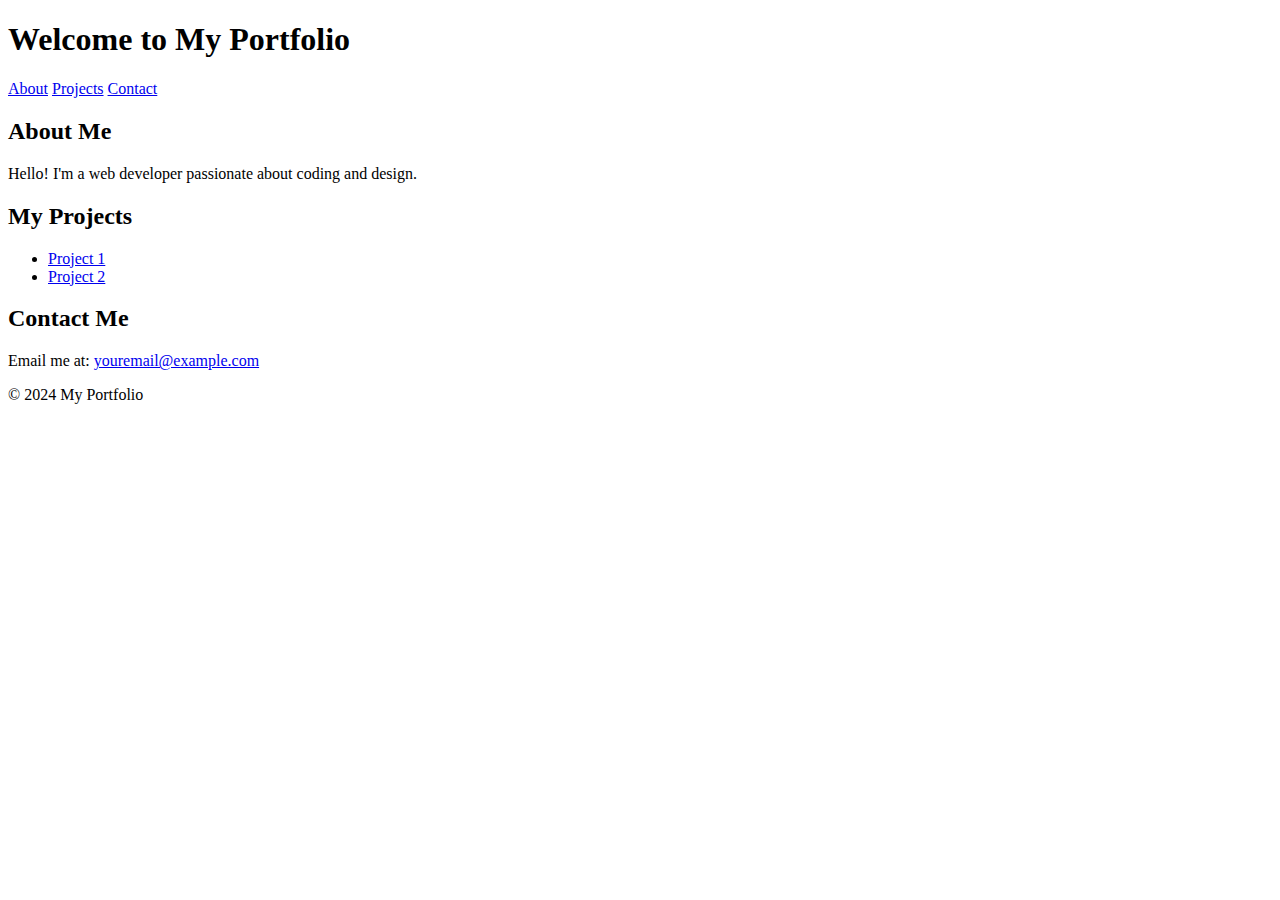
==== index.html @ 49e4f1cc "index.html" ====
<!DOCTYPE html>
<html lang="en">
<head>
    <meta charset="UTF-8">
    <meta name="viewport" content="width=device-width, initial-scale=1.0">
    <title>My Portfolio</title>
    <link rel="stylesheet" href="style.css"> <!-- Connects to CSS -->
</head>
<body>
    <header>
        <h1>Welcome to My Portfolio</h1>
        <nav>
            <a href="#about">About</a>
            <a href="#projects">Projects</a>
            <a href="#contact">Contact</a>
        </nav>
    </header>

    <section id="about">
        <h2>About Me</h2>
        <p>Hello! I'm a web developer passionate about coding and design.</p>
    </section>

    <section id="projects">
        <h2>My Projects</h2>
        <ul>
            <li><a href="#">Project 1</a></li>
            <li><a href="#">Project 2</a></li>
        </ul>
    </section>

    <section id="contact">
        <h2>Contact Me</h2>
        <p>Email me at: <a href="mailto:youremail@example.com">youremail@example.com</a></p>
    </section>

    <footer>
        <p>&copy; 2024 My Portfolio</p>
    </footer>
</body>
</html>
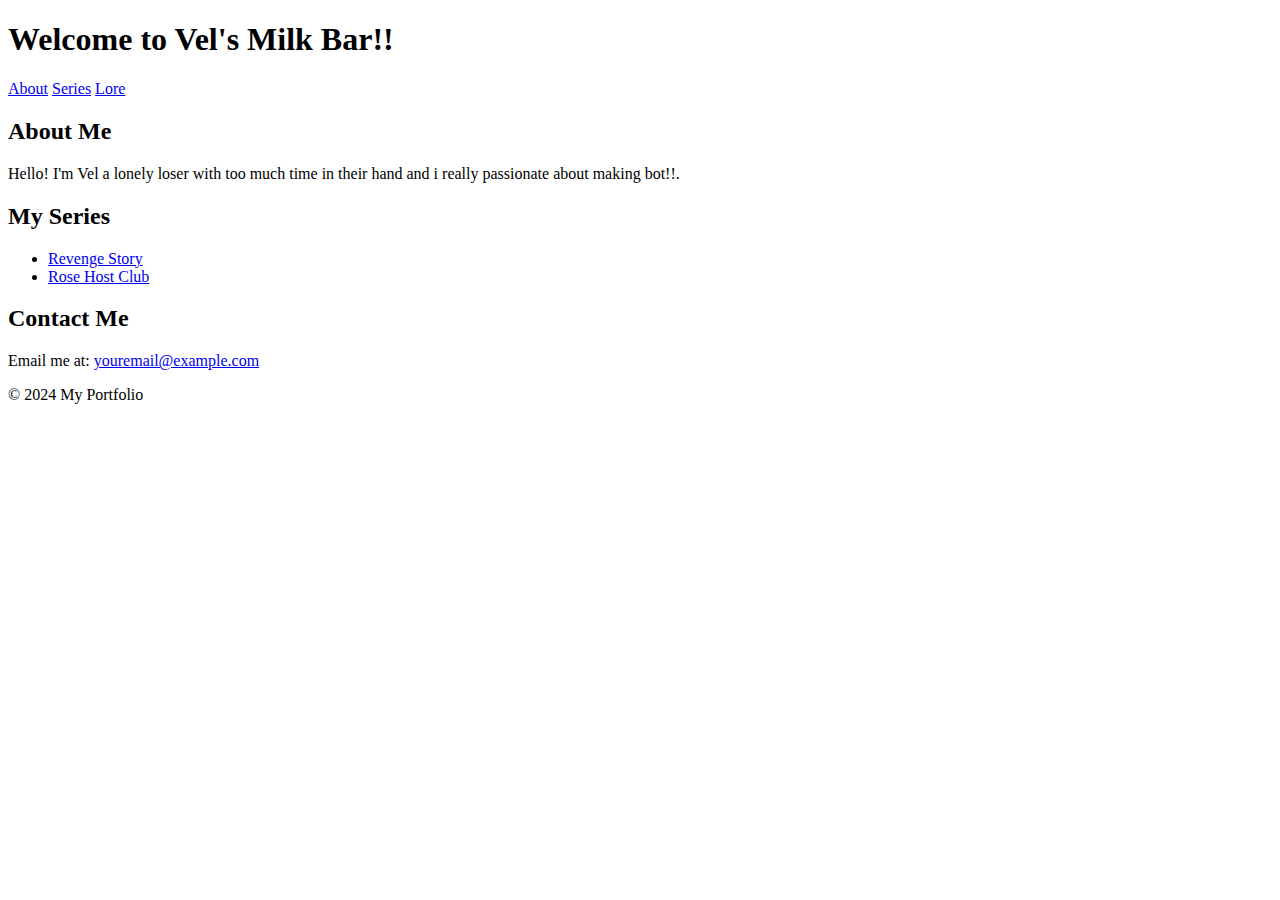
==== commit 47173dcb: "Update index.html" ====
--- a/index.html
+++ b/index.html
@@ -3,29 +3,29 @@
 <head>
     <meta charset="UTF-8">
     <meta name="viewport" content="width=device-width, initial-scale=1.0">
-    <title>My Portfolio</title>
+    <title>Vel's Milk Bar</title>
     <link rel="stylesheet" href="style.css"> <!-- Connects to CSS -->
 </head>
 <body>
     <header>
-        <h1>Welcome to My Portfolio</h1>
+        <h1>Welcome to Vel's Milk Bar!!</h1>
         <nav>
             <a href="#about">About</a>
-            <a href="#projects">Projects</a>
-            <a href="#contact">Contact</a>
+            <a href="#projects">Series</a>
+            <a href="#contact">Lore</a>
         </nav>
     </header>
 
     <section id="about">
         <h2>About Me</h2>
-        <p>Hello! I'm a web developer passionate about coding and design.</p>
+        <p>Hello! I'm Vel a lonely loser with too much time in their hand and i really passionate about making bot!!.</p>
     </section>
 
-    <section id="projects">
-        <h2>My Projects</h2>
+    <section id="Series">
+        <h2>My Series</h2>
         <ul>
-            <li><a href="#">Project 1</a></li>
-            <li><a href="#">Project 2</a></li>
+            <li><a href="#">Revenge Story</a></li>
+            <li><a href="#">Rose Host Club</a></li>
         </ul>
     </section>
 
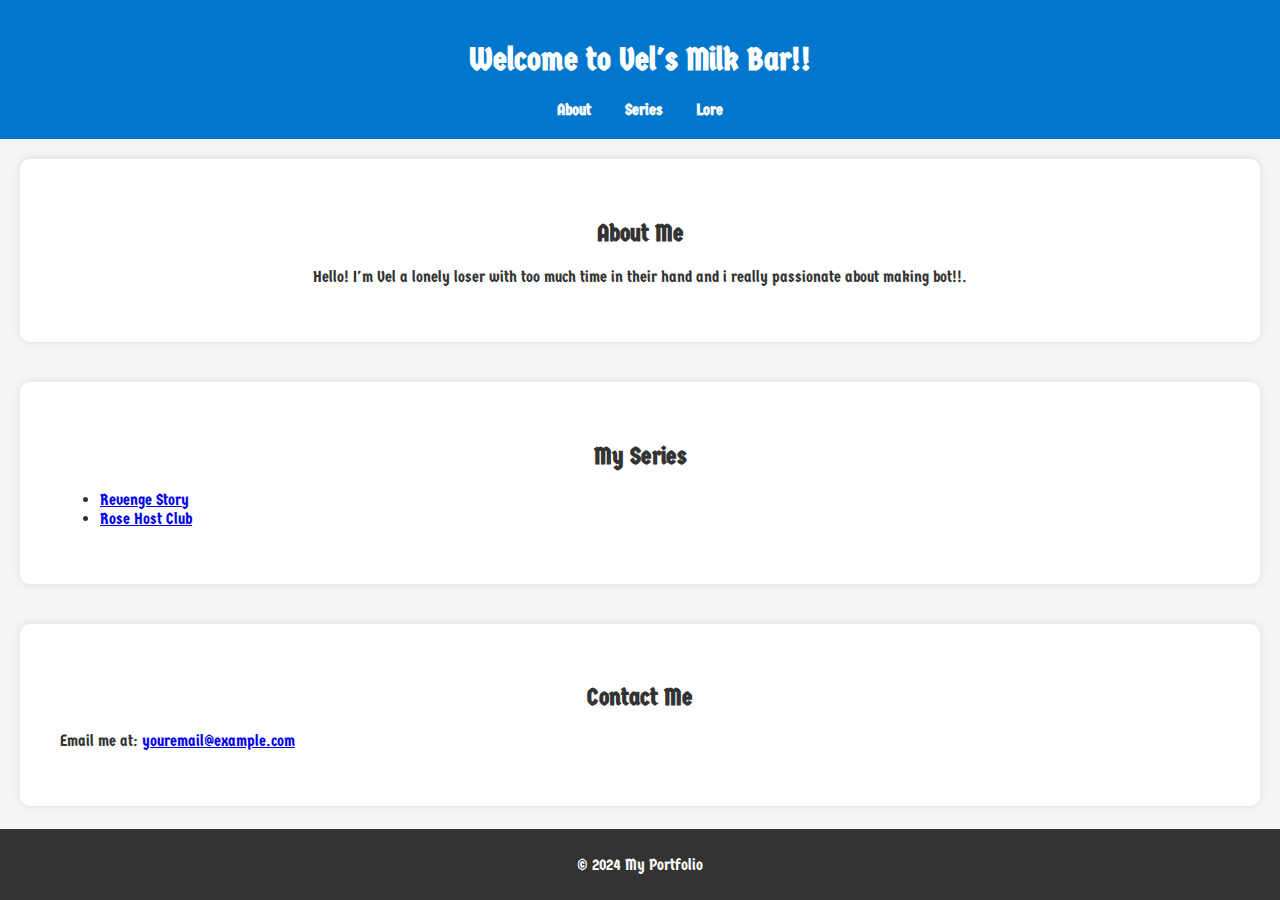
==== commit 58611acc: "Update index.html" ====
--- a/index.html
+++ b/index.html
@@ -3,6 +3,9 @@
 <head>
     <meta charset="UTF-8">
     <meta name="viewport" content="width=device-width, initial-scale=1.0">
+    <link rel="preconnect" href="https://fonts.googleapis.com">
+    <link rel="preconnect" href="https://fonts.gstatic.com" crossorigin>
+    <link href="https://fonts.googleapis.com/css2?family=Germania+One&family=PT+Serif:ital,wght@0,400;0,700;1,400;1,700&display=swap" rel="stylesheet">
     <title>Vel's Milk Bar</title>
     <link rel="stylesheet" href="style.css"> <!-- Connects to CSS -->
 </head>
@@ -12,17 +15,17 @@
         <nav>
             <a href="#about">About</a>
             <a href="#projects">Series</a>
-            <a href="#contact">Lore</a>
+            <a href="lore.html">Lore</a>
         </nav>
     </header>
 
     <section id="about">
         <h2>About Me</h2>
-        <p>Hello! I'm Vel a lonely loser with too much time in their hand and i really passionate about making bot!!.</p>
+        <p style="text-align: center;">Hello! I'm Vel a lonely loser with too much time in their hand and i really passionate about making bot!!.</p>
     </section>
 
     <section id="Series">
-        <h2>My Series</h2>
+        <h2 >My Series</h2>
         <ul>
             <li><a href="#">Revenge Story</a></li>
             <li><a href="#">Rose Host Club</a></li>
--- a/style.css
+++ b/style.css
@@ -0,0 +1,52 @@
+/* Make the page fill the entire screen */
+html, body {
+    height: 100%;
+    margin: 0;
+    display: flex;
+    flex-direction: column;
+}
+
+body {
+    font-family: 'Germania One', cursive;
+    margin: 0;
+    padding: 0;
+    background-color: #f5f5f5;
+    color: #333;
+}
+
+h2 {
+    text-align: center;
+    font-family: 'Germania One', cursive;
+}
+
+header {
+    background: #0077cc;
+    color: white;
+    padding: 20px;
+    text-align: center;
+}
+
+nav a {
+    color: white;
+    margin: 0 15px;
+    text-decoration: none;
+    font-weight: bold;
+}
+
+section {
+    padding: 40px;
+    margin: 20px;
+    background: white;
+    border-radius: 10px;
+    box-shadow: 0 0 10px rgba(0, 0, 0, 0.1);
+}
+
+/* Push the footer to the bottom */
+footer {
+    margin-top: auto;
+    background-color: #333; /* Optional: Add a background */
+    color: white; /* Optional: Change text color */
+    text-align: center;
+    padding: 10px;
+}
+
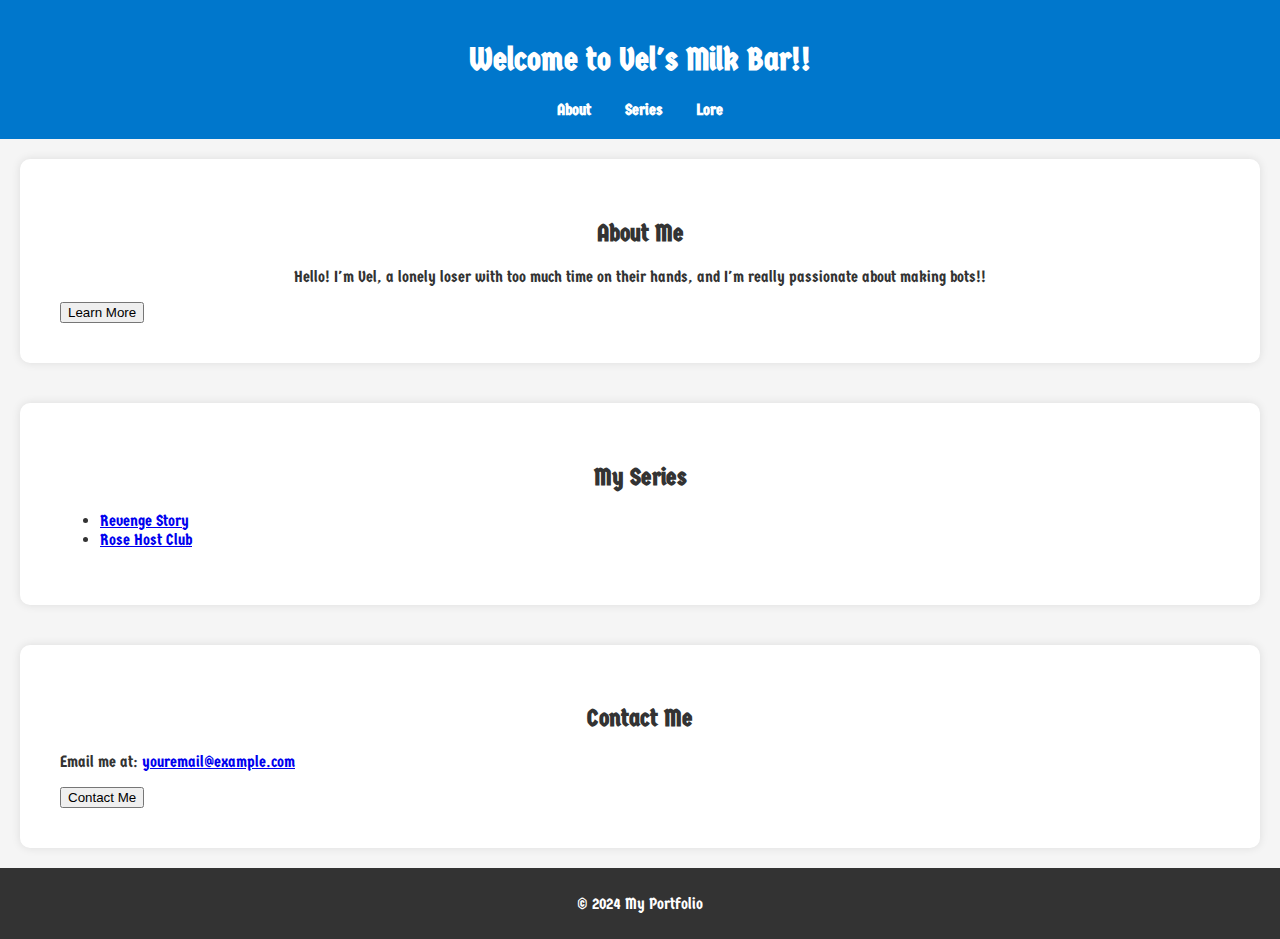
==== commit 4d95ef04: "Update index.html" ====
--- a/index.html
+++ b/index.html
@@ -7,7 +7,7 @@
     <link rel="preconnect" href="https://fonts.gstatic.com" crossorigin>
     <link href="https://fonts.googleapis.com/css2?family=Germania+One&family=PT+Serif:ital,wght@0,400;0,700;1,400;1,700&display=swap" rel="stylesheet">
     <title>Vel's Milk Bar</title>
-    <link rel="stylesheet" href="style.css"> <!-- Connects to CSS -->
+    <link rel="stylesheet" href="style.css">
 </head>
 <body>
     <header>
@@ -21,11 +21,12 @@
 
     <section id="about">
         <h2>About Me</h2>
-        <p style="text-align: center;">Hello! I'm Vel a lonely loser with too much time in their hand and i really passionate about making bot!!.</p>
+        <p style="text-align: center;">Hello! I'm Vel, a lonely loser with too much time on their hands, and I'm really passionate about making bots!!</p>
+        <button class="my-button">Learn More</button> <!-- Button here -->
     </section>
 
     <section id="Series">
-        <h2 >My Series</h2>
+        <h2>My Series</h2>
         <ul>
             <li><a href="#">Revenge Story</a></li>
             <li><a href="#">Rose Host Club</a></li>
@@ -35,6 +36,7 @@
     <section id="contact">
         <h2>Contact Me</h2>
         <p>Email me at: <a href="mailto:youremail@example.com">youremail@example.com</a></p>
+        <button class="my-button">Contact Me</button> <!-- Another button here -->
     </section>
 
     <footer>
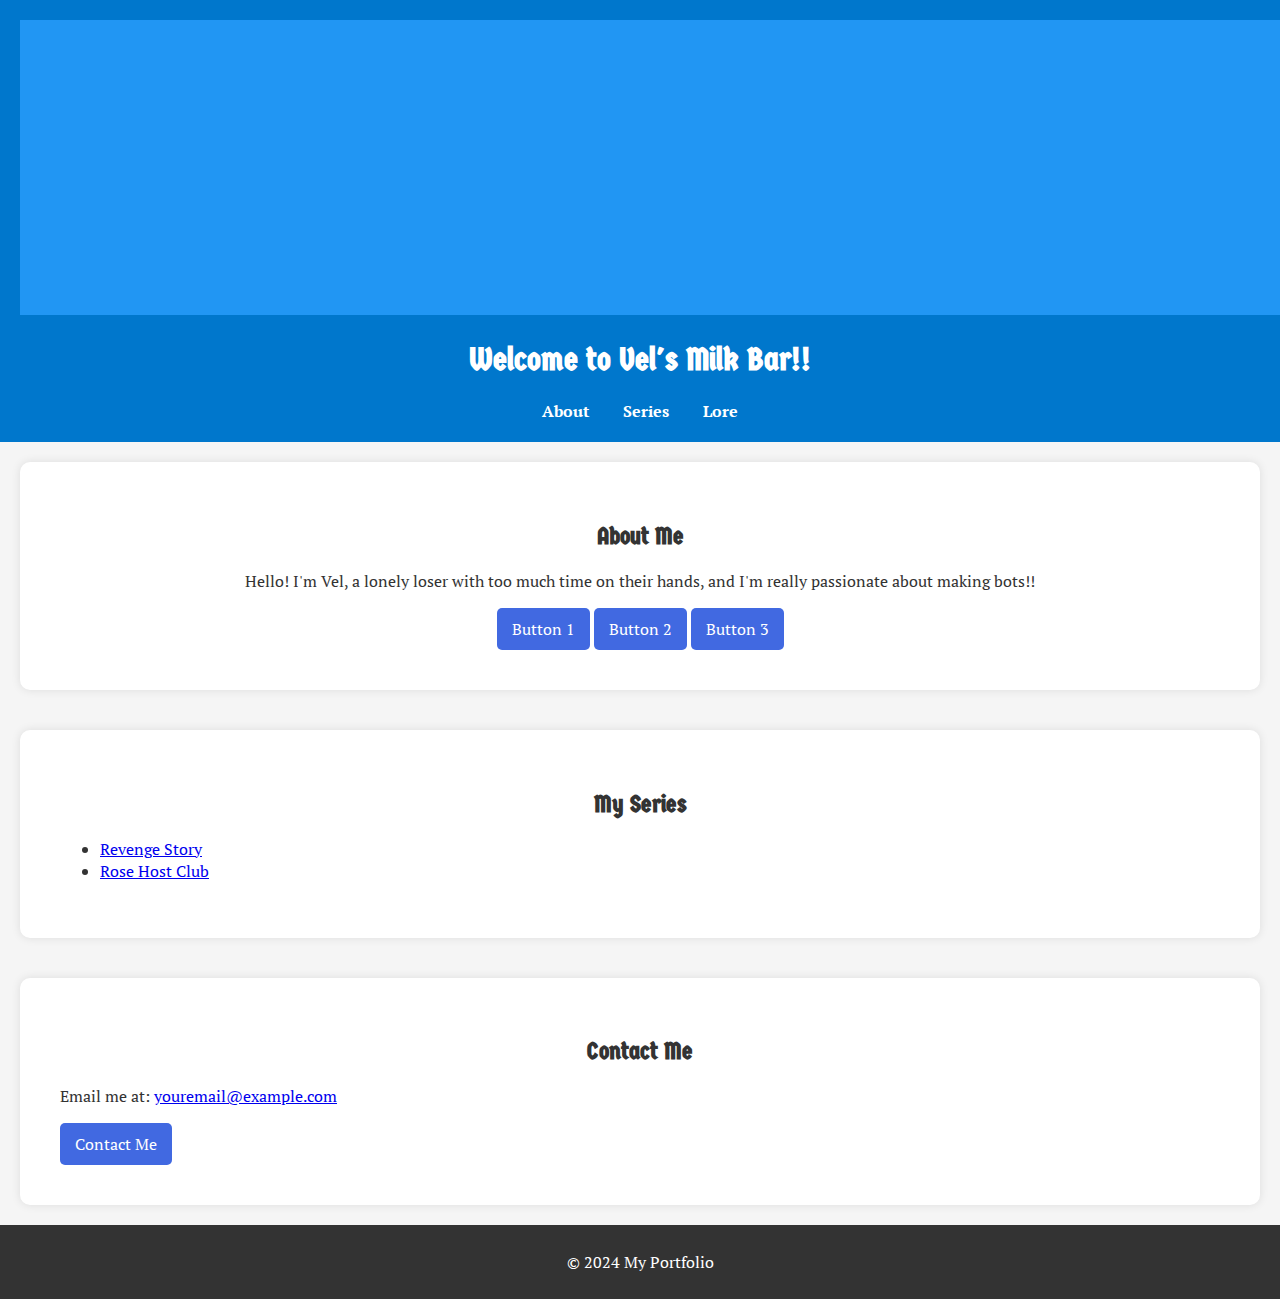
==== commit 3b5d9377: "Update index.html" ====
--- a/index.html
+++ b/index.html
@@ -11,6 +11,7 @@
 </head>
 <body>
     <header>
+        <img src="images/header.jpg" alt="Banner Image">
         <h1>Welcome to Vel's Milk Bar!!</h1>
         <nav>
             <a href="#about">About</a>
@@ -20,11 +21,17 @@
     </header>
 
     <section id="about">
-        <h2>About Me</h2>
-        <p style="text-align: center;">Hello! I'm Vel, a lonely loser with too much time on their hands, and I'm really passionate about making bots!!</p>
-        <button class="my-button">Learn More</button> <!-- Button here -->
+        <div class="content-wrapper">
+            <h2>About Me</h2>
+            <p style="text-align: center;">Hello! I'm Vel, a lonely loser with too much time on their hands, and I'm really passionate about making bots!!</p>
+            <div class="button-container">
+                <button class="my-button">Button 1</button>
+                <button class="my-button">Button 2</button>
+                <button class="my-button">Button 3</button>
+            </div>
+        </div>
     </section>
-
+    
     <section id="Series">
         <h2>My Series</h2>
         <ul>
--- a/style.css
+++ b/style.css
@@ -7,16 +7,39 @@
 }
 
 body {
-    font-family: 'Germania One', cursive;
+    font-family: 'PT Serif', serif; /* Default font for body */
     margin: 0;
     padding: 0;
     background-color: #f5f5f5;
     color: #333;
 }
 
-h2 {
+h1, h2 {
     text-align: center;
-    font-family: 'Germania One', cursive;
+    font-family: 'Germania One'
+}
+
+.my-button {
+    background-color: #4169E1;
+    color: #FFFFFF;
+    border: none;
+    padding: 10px 15px;
+    font-family: 'PT Serif', serif;
+    font-size: 16px;
+    border-radius: 5px;
+    cursor: pointer;
+    transition: background-color 0.3s;
+}
+
+#about {
+    padding: 40px;
+    background-color: #FFFFFF;  /* Background color for section */
+    text-align: center;  /* Center text */
+}
+
+.content-wrapper {
+    max-width: 800px;
+    margin: 0 auto;  /* Center content */
 }
 
 header {
@@ -24,6 +47,10 @@
     color: white;
     padding: 20px;
     text-align: center;
+}
+
+.my-button:hover {
+    background-color: #005fa3;
 }
 
 nav a {
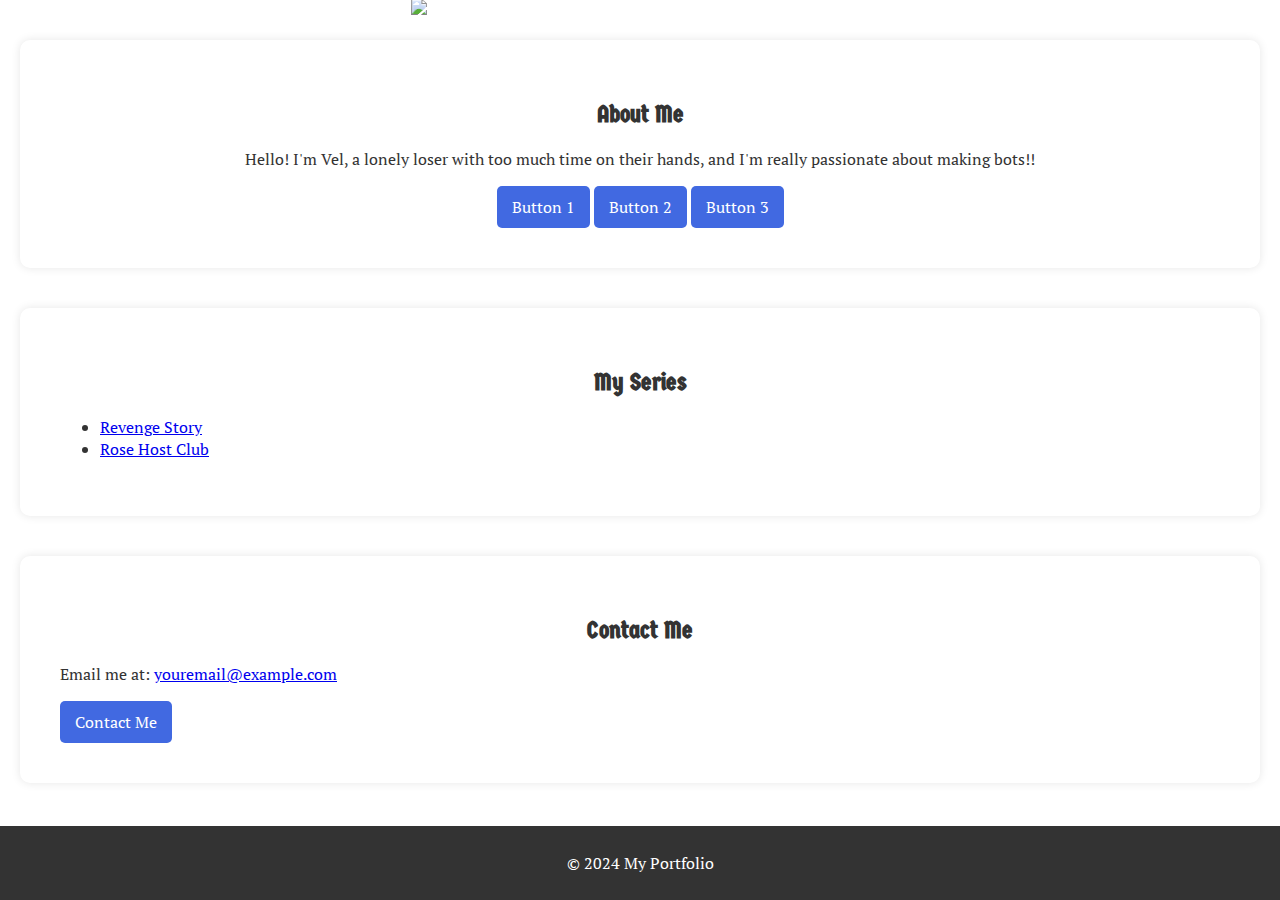
==== commit 71fd5c1c: "Update index.html" ====
--- a/index.html
+++ b/index.html
@@ -10,16 +10,19 @@
     <link rel="stylesheet" href="style.css">
 </head>
 <body>
-    <header>
-        <img src="images/header.jpg" alt="Banner Image">
+    
+   <header>
+    <img src="images/header.jpg" alt="Banner Image" class="banner">
+    <div class="header-content">
         <h1>Welcome to Vel's Milk Bar!!</h1>
         <nav>
             <a href="#about">About</a>
             <a href="#projects">Series</a>
             <a href="lore.html">Lore</a>
         </nav>
-    </header>
-
+    </div>
+</header>
+    
     <section id="about">
         <div class="content-wrapper">
             <h2>About Me</h2>
--- a/style.css
+++ b/style.css
@@ -10,7 +10,7 @@
     font-family: 'PT Serif', serif; /* Default font for body */
     margin: 0;
     padding: 0;
-    background-color: #f5f5f5;
+    background-color: #FFFFFF;
     color: #333;
 }
 
@@ -43,9 +43,15 @@
 }
 
 header {
-    background: #0077cc;
-    color: white;
-    padding: 20px;
+    background-image: "images/header.jpg";
+    background-size: cover;   /* Makes the image fit the header */
+    background-position: center; /* Centers the image */
+    background-repeat: no-repeat;
+    height: 20px; /* Adjust this height as needed */
+    display: flex;
+    align-items: center;
+    justify-content: center;
+    color: white; /* Ensures text is visible */
     text-align: center;
 }
 
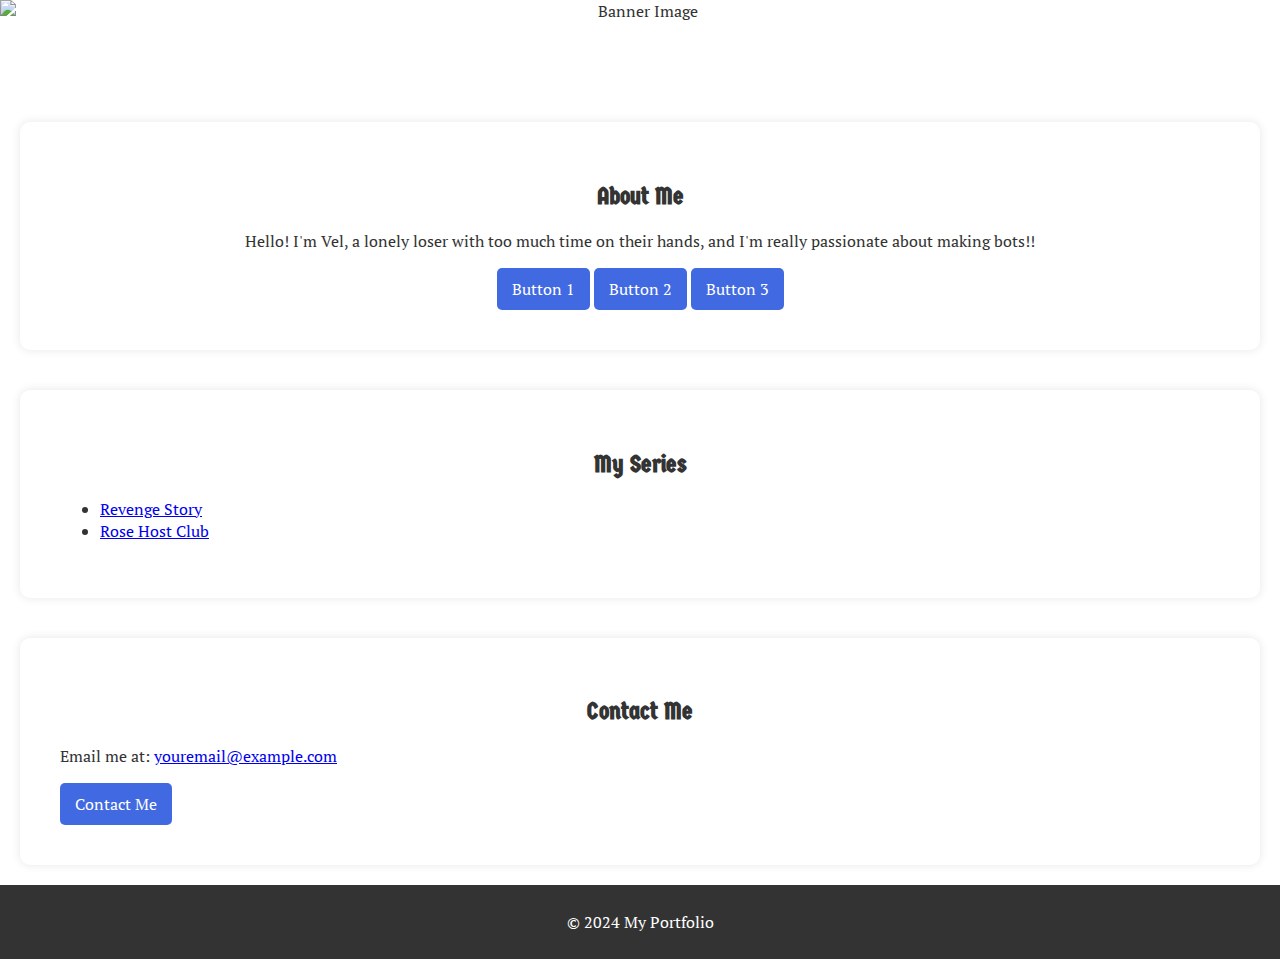
==== commit fca682c4: "Update index.html" ====
--- a/index.html
+++ b/index.html
@@ -15,7 +15,7 @@
     <img src="images/header.jpg" alt="Banner Image" class="banner">
     <div class="header-content">
         <h1>Welcome to Vel's Milk Bar!!</h1>
-        <nav>
+        <nav class="header-nav">
             <a href="#about">About</a>
             <a href="#projects">Series</a>
             <a href="lore.html">Lore</a>
--- a/style.css
+++ b/style.css
@@ -43,17 +43,30 @@
 }
 
 header {
-    background-image: "images/header.jpg";
-    background-size: cover;   /* Makes the image fit the header */
-    background-position: center; /* Centers the image */
-    background-repeat: no-repeat;
-    height: 20px; /* Adjust this height as needed */
+    position: relative;
+    height: 210px; /* Adjust as needed */
     display: flex;
     align-items: center;
     justify-content: center;
-    color: white; /* Ensures text is visible */
     text-align: center;
 }
+
+.banner {
+    width: 100%;
+    height: 100%;
+    object-fit: cover;
+    position: absolute;
+    top: 0;
+    left: 0;
+    z-index: -1; /* Pushes the image behind the text */
+}
+
+.header-content {
+    position: relative;
+    z-index: 1;
+    color: white;
+}
+
 
 .my-button:hover {
     background-color: #005fa3;
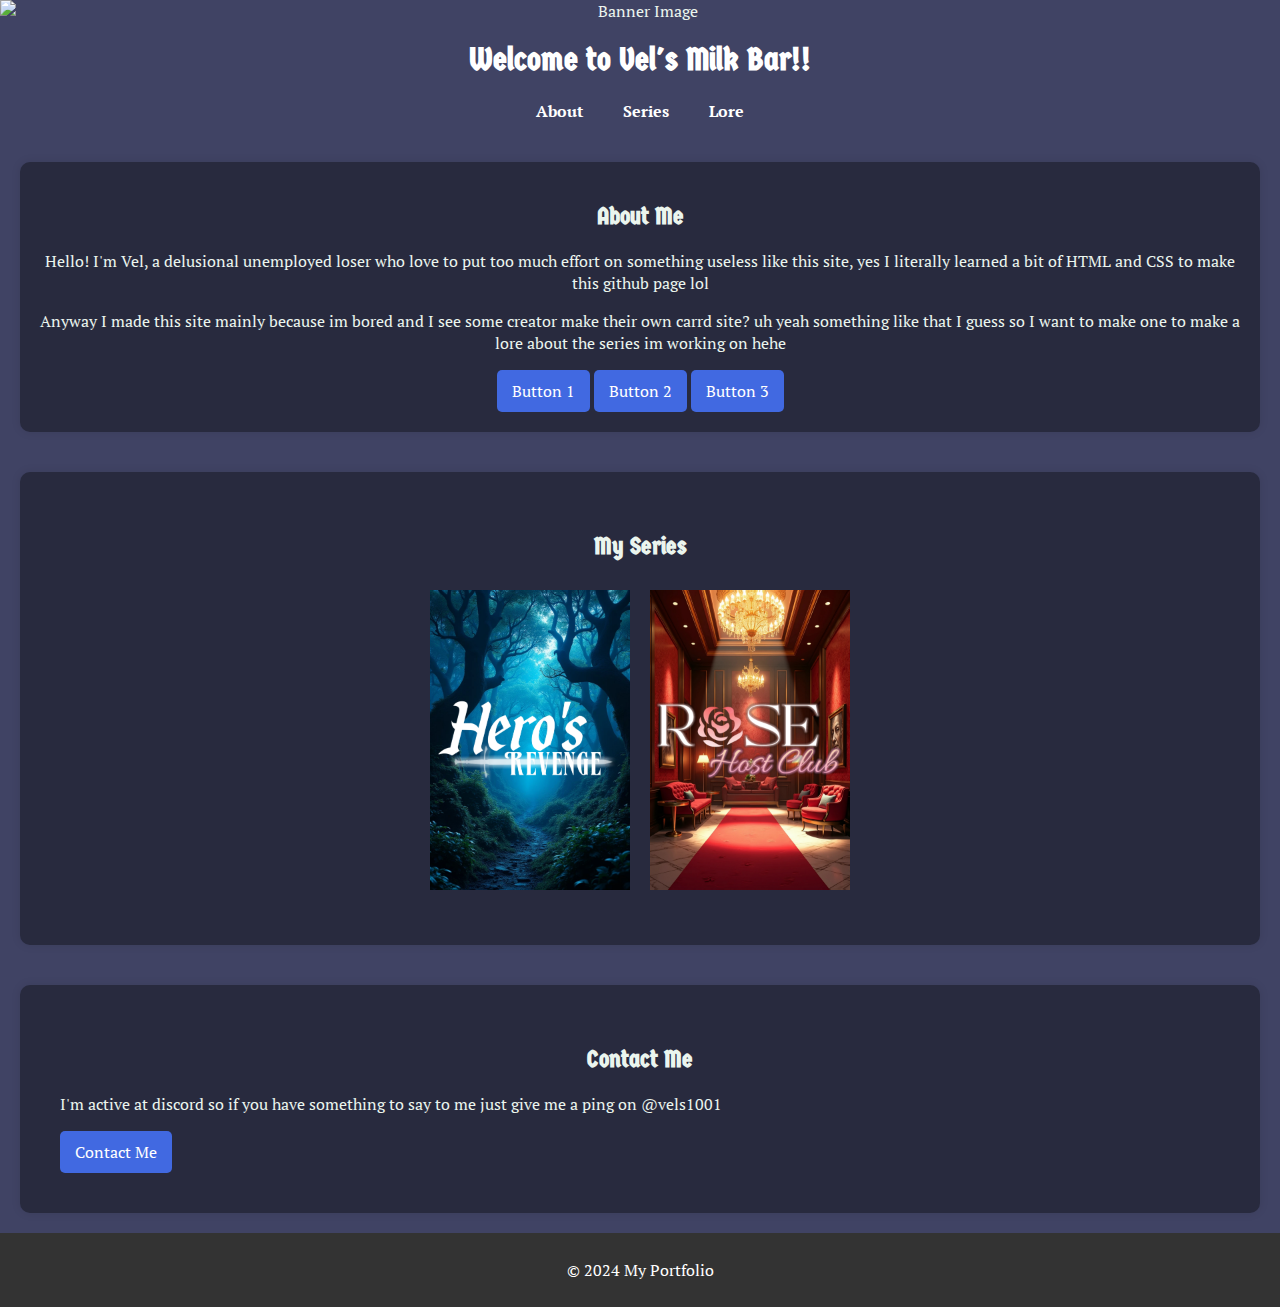
==== commit eceef2a0: "Add files via upload" ====
--- a/index.html
+++ b/index.html
@@ -6,7 +6,8 @@
     <link rel="preconnect" href="https://fonts.googleapis.com">
     <link rel="preconnect" href="https://fonts.gstatic.com" crossorigin>
     <link href="https://fonts.googleapis.com/css2?family=Germania+One&family=PT+Serif:ital,wght@0,400;0,700;1,400;1,700&display=swap" rel="stylesheet">
-    <title>Vel's Milk Bar</title>
+    <link rel="icon" type="image/png" href="images/icon.png">
+	<title>Vel's Milk Bar</title>
     <link rel="stylesheet" href="style.css">
 </head>
 <body>
@@ -26,7 +27,8 @@
     <section id="about">
         <div class="content-wrapper">
             <h2>About Me</h2>
-            <p style="text-align: center;">Hello! I'm Vel, a lonely loser with too much time on their hands, and I'm really passionate about making bots!!</p>
+            <p style="text-align: center;">Hello! I'm Vel, a delusional unemployed loser who love to put too much effort on something useless like this site, yes I literally learned a bit of HTML and CSS to make this github page lol</p>
+			<p style="text-align: center;">Anyway I made this site mainly because im bored and I see some creator make their own carrd site? uh yeah something like that I guess so I want to make one to make a lore about the series im working on hehe</p>			
             <div class="button-container">
                 <button class="my-button">Button 1</button>
                 <button class="my-button">Button 2</button>
@@ -36,16 +38,22 @@
     </section>
     
     <section id="Series">
-        <h2>My Series</h2>
-        <ul>
-            <li><a href="#">Revenge Story</a></li>
-            <li><a href="#">Rose Host Club</a></li>
-        </ul>
+        <div class="content-wrapper">
+		    <h2>My Series</h2>
+            <div class="series-button">           
+		        <a href="lore.html">
+			    <img src="images/hero.jpg" alt="Hero's Revenge" width="200">
+                </a>
+                <a href="lore.html">
+			    <img src="images/rose.jpg" alt="Rose Host Club" width="200">
+                </a>
+			</div>
+		</div>
     </section>
 
     <section id="contact">
         <h2>Contact Me</h2>
-        <p>Email me at: <a href="mailto:youremail@example.com">youremail@example.com</a></p>
+        <p>I'm active at discord so if you have something to say to me just give me a ping on @vels1001</p>
         <button class="my-button">Contact Me</button> <!-- Another button here -->
     </section>
 
--- a/style.css
+++ b/style.css
@@ -10,13 +10,40 @@
     font-family: 'PT Serif', serif; /* Default font for body */
     margin: 0;
     padding: 0;
-    background-color: #FFFFFF;
-    color: #333;
+    background-color: #404364;
+    color: #EBF5EE;
 }
 
 h1, h2 {
     text-align: center;
     font-family: 'Germania One'
+}
+
+.series-button {
+    display: flex;
+    justify-content: center;
+    gap: 20px; /* Adds space between the images */
+    padding: 10px 0px;
+    border: none;
+    border-radius: 5px;
+    cursor: pointer;
+    transition: background-color 0.3s;
+    align-items: center;
+}
+
+.series-button a {
+    position: relative;
+    display: inline-block;
+}
+
+.series-button img {
+    width: 200px;
+    height: auto;
+    transition: opacity 0.3s ease;
+}
+
+.series-button a:hover img {
+    opacity: 0.7; /* Darken effect on hover */
 }
 
 .my-button {
@@ -32,19 +59,20 @@
 }
 
 #about {
-    padding: 40px;
+    padding: 20px 0px;
     background-color: #FFFFFF;  /* Background color for section */
     text-align: center;  /* Center text */
+    background: #282A3E;
 }
 
 .content-wrapper {
-    max-width: 800px;
+    max-width: 1200px;
     margin: 0 auto;  /* Center content */
 }
 
 header {
     position: relative;
-    height: 210px; /* Adjust as needed */
+    height: 300px; /* Adjust as needed */
     display: flex;
     align-items: center;
     justify-content: center;
@@ -65,8 +93,23 @@
     position: relative;
     z-index: 1;
     color: white;
+    padding: 20px 0;
 }
 
+.header-nav {
+    position: center;
+    display: flex;
+    gap: 10px;
+    align-items: center;
+    justify-content: center;
+    text-align: center;
+}
+
+.header-nav a {
+    color: white;
+    font-weight: bold;
+    text-decoration: none;
+}
 
 .my-button:hover {
     background-color: #005fa3;
@@ -82,7 +125,7 @@
 section {
     padding: 40px;
     margin: 20px;
-    background: white;
+    background: #282A3E;
     border-radius: 10px;
     box-shadow: 0 0 10px rgba(0, 0, 0, 0.1);
 }
@@ -94,5 +137,4 @@
     color: white; /* Optional: Change text color */
     text-align: center;
     padding: 10px;
-}
-
+}